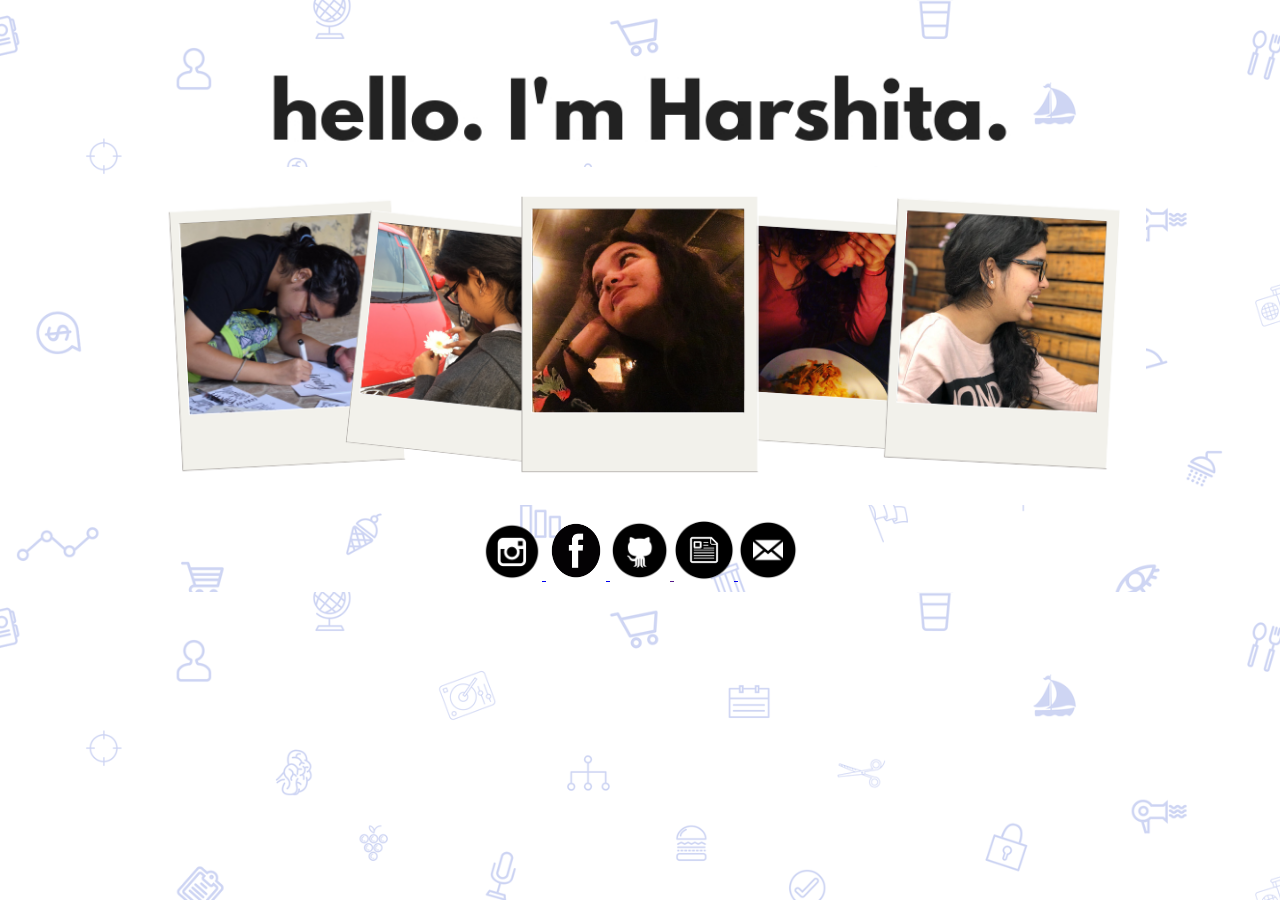
==== index.html @ 03245f8e "webpage" ====
<!DOCTYPE html>
<html>
<head>
	<meta charset="utf-8" name="viewport" content="width=device-width, initial-scale=1.0">
	<title>Harshita Sharma</title>
    <link rel="stylesheet" href="css/index.css" />
</head>
<body>
    <div class="content">
        <div class="heading">
            <img class="hello" src="images/hello.jpg" alt="hello" />
        </div>
        <div class="display-pictures">
            <picture>
                <source srcset="images/display.png" media="(max-width: 800px)">
                <img class="dp" src="images/strip.png" alt="picture"/>
        </div>
        <div class="contact">
            <a href="http://www.instagram.com/theartadda">
                <img class= "icon" src="images/instagram.png" alt="instagram"
                height="60px" width="60px" >
                <span class="tooltiptext">Instagram</span>
            </a>
            <a href="http://www.facebook.com/hellomasaya">
                <img class= "icon" src="images/facebook.png" alt="facebook"
                height="60px" width="60px" >
                <span class="tooltiptext">Facebook</span>
            </a>
            <a href="">
                <img class= "icon" src="images/github.png" alt="github"
                height="60px" width="60px" >
                <span class="tooltiptext">GitHub</span>
                </a>
            <a href="resume.pdf">
                <img class= "icon" src="images/resume.png" alt="resume"
                height="60px" width="60px" >
                <span class="tooltiptext">Resume</span>
            </a>
            <a href="mailto:harshita.sharma@research.iiit.ac.in" 
            target="_top">
                <img class= "icon" src="images/mail.png" alt="mail"
                height="60px" width="60px" >
                <span class="tooltiptext">Mail</span>
            </a>
        </div>
    </div>
</body>
---- css/index.css ----
body{
    background-image: url("../images/bg.png");
    background-size: cover;
}
.content{
    padding-top: 4%;
}
.dp{
    width: 80%;
    display: block;
    margin-left: auto;
    margin-right: auto;
}

.hello{
    padding-bottom: 1.2%;
    width: 60%;
    display: block;
    margin-left: auto;
    margin-right: auto;
}

.contact{
    padding-top: 1.2%;
    text-align: center;
    display: block;
    margin-left: auto;
    margin-right: auto; 
}
.tooltiptext {
    visibility: hidden;
    width: 70px;
    font-size:70%;
    background-color: rgba(0, 0, 0, 0.39);
    color: rgb(255, 255, 255);
    text-align: center;
    border-radius: 6px;
    padding: 4px 0;
    /* Position the tooltip */
    position: absolute;
    z-index: 1;
  }

  a:hover .tooltiptext {
    visibility: visible;
  }
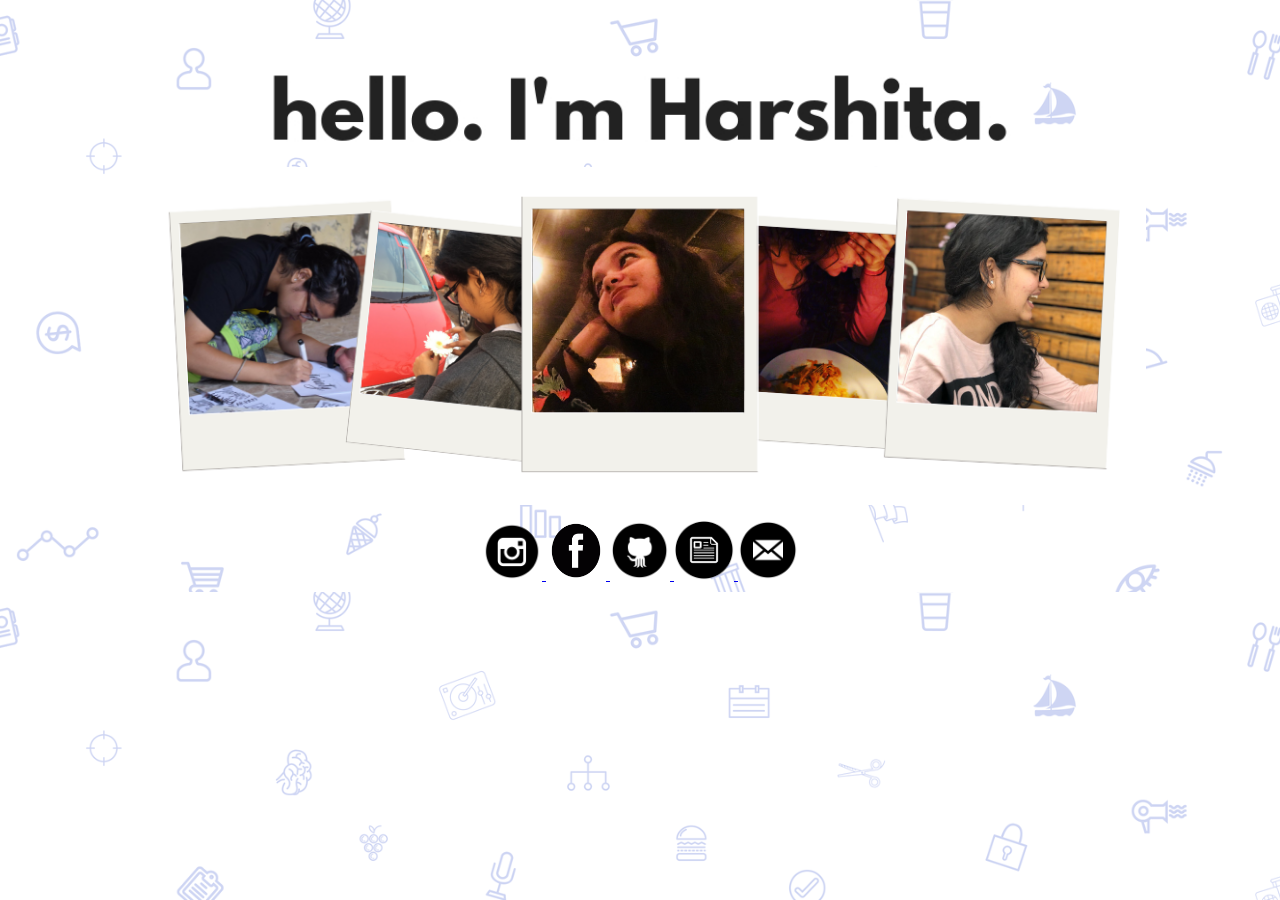
==== commit 6dd543e2: "updates" ====
--- a/index.html
+++ b/index.html
@@ -3,7 +3,9 @@
 <head>
 	<meta charset="utf-8" name="viewport" content="width=device-width, initial-scale=1.0">
 	<title>Harshita Sharma</title>
-    <link rel="stylesheet" href="css/index.css" />
+	<link rel="stylesheet" href="css/index.css" />
+	<link rel="shortcut icon" href="images/icon.png"/>
+
 </head>
 <body>
     <div class="content">
@@ -26,12 +28,12 @@
                 height="60px" width="60px" >
                 <span class="tooltiptext">Facebook</span>
             </a>
-            <a href="">
+            <a href="https://github.com/hellomasaya">
                 <img class= "icon" src="images/github.png" alt="github"
                 height="60px" width="60px" >
                 <span class="tooltiptext">GitHub</span>
                 </a>
-            <a href="resume.pdf">
+            <a href="Resume.pdf">
                 <img class= "icon" src="images/resume.png" alt="resume"
                 height="60px" width="60px" >
                 <span class="tooltiptext">Resume</span>
@@ -44,4 +46,4 @@
             </a>
         </div>
     </div>
-</body>+</body>
--- a/css/index.css
+++ b/css/index.css
@@ -36,11 +36,10 @@
     text-align: center;
     border-radius: 6px;
     padding: 4px 0;
-    /* Position the tooltip */
     position: absolute;
     z-index: 1;
   }
 
   a:hover .tooltiptext {
     visibility: visible;
-  }+  }
